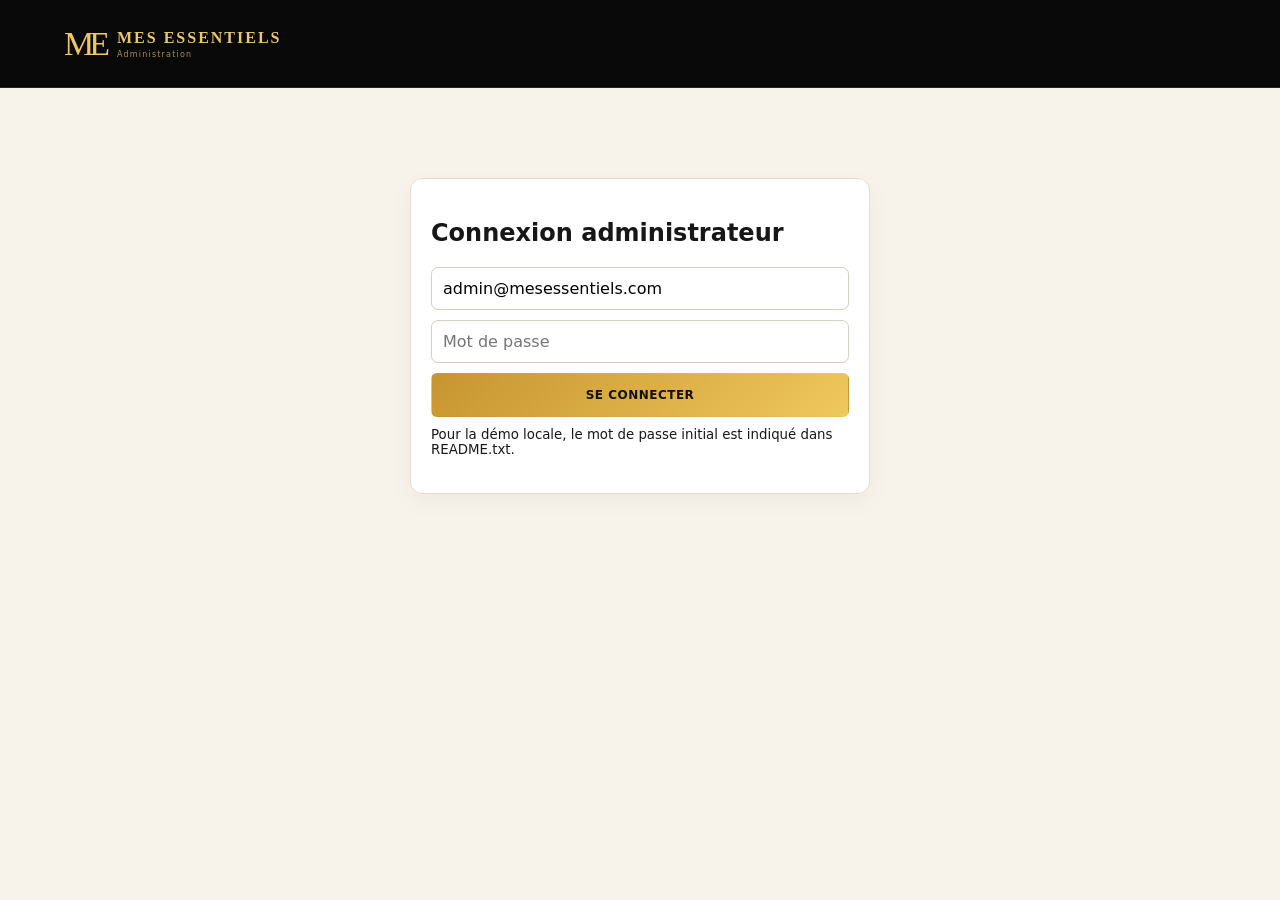
==== admin.html @ 94cf5a59 "Add files via upload" ====
<!doctype html><html lang="fr"><head><meta charset="utf-8"><meta name="viewport" content="width=device-width,initial-scale=1"><title>Administration — Mes Essentiels</title><link rel="stylesheet" href="styles.css"><style>.admin-wrap{max-width:1180px;margin:auto;padding:40px 20px}.admin-grid{display:grid;grid-template-columns:360px 1fr;gap:24px}.panel{background:#fff;border:1px solid #e5dccd;border-radius:12px;padding:20px;box-shadow:0 8px 25px #0000000a}.admin-form{display:grid;gap:10px}.admin-form input,.admin-form select,.admin-form textarea,.status-select{padding:11px;border:1px solid #d9cfbf;border-radius:7px}.admin-table{width:100%;border-collapse:collapse;font-size:13px}.admin-table th,.admin-table td{padding:10px;border-bottom:1px solid #eee;text-align:left}.admin-top{display:flex;justify-content:space-between;align-items:center;margin-bottom:22px}.tabs{display:flex;gap:8px;margin-bottom:18px}.tabs button{padding:9px 14px;border-radius:99px;border:1px solid #ddd;background:white;cursor:pointer}.tabs button.active{background:#111;color:#efc85d}.hidden{display:none!important}@media(max-width:800px){.admin-grid{grid-template-columns:1fr}.admin-table{display:block;overflow:auto}}</style></head><body style="background:#f8f3ea"><header class="header"><a class="brand" href="index.html"><span class="monogram">ME</span><span><b>MES ESSENTIELS</b><small>Administration</small></span></a></header><main class="admin-wrap"><div id="loginPanel" class="panel" style="max-width:460px;margin:50px auto"><h2>Connexion administrateur</h2><form id="adminLogin" class="admin-form"><input id="aEmail" type="email" value="admin@mesessentiels.com" required><input id="aPassword" type="password" placeholder="Mot de passe" required><button class="btn gold">Se connecter</button><small>Pour la démo locale, le mot de passe initial est indiqué dans README.txt.</small></form><p id="loginMsg"></p></div><section id="dashboard" class="hidden"><div class="admin-top"><div><p class="eyebrow dark">BACK-OFFICE</p><h1>Gestion de la boutique</h1></div><button id="logoutAdmin" class="btn gold">Déconnexion</button></div><div class="tabs"><button class="active" data-tab="productsTab">Produits</button><button data-tab="ordersTab">Commandes</button></div><div id="productsTab" class="tab"><div class="admin-grid"><div class="panel"><h2>Ajouter un produit</h2><form id="productForm" class="admin-form"><input name="name" placeholder="Nom du produit" required><input name="price" type="number" step="0.01" placeholder="Prix (€)" required><select name="category"><option>femme</option><option>homme</option><option>enfant</option><option>accessoires</option></select><input name="sizes" placeholder="Tailles: S,M,L,XL" value="S,M,L,XL"><input name="stock" type="number" min="0" placeholder="Stock" value="5"><input name="image" placeholder="Image" value="assets/prod1.jpg"><textarea name="description" placeholder="Description"></textarea><button class="btn gold">Ajouter</button></form></div><div class="panel"><h2>Produits</h2><div id="productsAdmin"></div></div></div></div><div id="ordersTab" class="tab hidden"><div class="panel"><h2>Commandes</h2><div id="ordersAdmin"></div></div></div></section></main><script src="admin.js"></script></body></html>
---- styles.css ----
:root{--black:#090909;--black2:#131313;--gold:#d9a93f;--gold2:#f0c75e;--cream:#f8f3ea;--text:#171717;--muted:#6e675d;--white:#fff;--line:#e8dfd1}*{box-sizing:border-box}html{scroll-behavior:smooth}body{margin:0;font-family:Inter,ui-sans-serif,system-ui,-apple-system,BlinkMacSystemFont,"Segoe UI",sans-serif;background:#fff;color:var(--text)}a{text-decoration:none;color:inherit}button,input{font:inherit}.topbar{height:34px;background:#050505;color:#e8c66d;display:flex;justify-content:space-around;align-items:center;font-size:12px;border-bottom:1px solid #2c2412}.header{height:88px;background:var(--black);color:#fff;display:flex;align-items:center;gap:28px;padding:0 5vw;position:sticky;top:0;z-index:20;border-bottom:1px solid #252525}.brand{display:flex;align-items:center;gap:12px;min-width:230px}.monogram{font-family:Georgia,serif;font-size:34px;color:var(--gold2);letter-spacing:-5px}.brand b{display:block;font-family:Georgia,serif;letter-spacing:2px;font-size:16px;color:#e9c869}.brand small{display:block;font-size:8px;letter-spacing:1.2px;color:#a98d4c;margin-top:3px}.header nav{display:flex;gap:25px;align-items:center;flex:1;justify-content:center}.header nav a{font-size:13px;text-transform:uppercase;letter-spacing:.5px;color:#e8e8e8;position:relative}.header nav a:hover{color:var(--gold2)}.actions{display:flex;gap:8px}.actions button,.menu-btn{border:0;background:transparent;color:#fff;cursor:pointer;font-size:21px}.cart-btn span{background:var(--gold);color:#111;border-radius:99px;font-size:11px;padding:2px 6px;vertical-align:top}.menu-btn{display:none}.hero{background:linear-gradient(110deg,#050505 0%,#0c0b0a 55%,#1b1108 100%);min-height:530px;color:#fff;display:grid;grid-template-columns:1fr 1fr;overflow:hidden}.hero-copy{padding:80px 6vw 70px;position:relative}.hero-copy:before{content:"";position:absolute;inset:0;opacity:.16;background-image:linear-gradient(45deg,var(--gold) 1px,transparent 1px),linear-gradient(-45deg,var(--gold) 1px,transparent 1px);background-size:28px 28px;mask-image:linear-gradient(90deg,#000,transparent 65%)}.hero-copy>*{position:relative}.eyebrow{font-size:12px;letter-spacing:2.4px;color:var(--gold2);font-weight:800}.eyebrow.dark{color:#a17517}.hero h1{font-family:Georgia,serif;font-size:58px;line-height:1.03;text-transform:uppercase;font-weight:500;margin:18px 0}.hero h1 span{color:var(--gold2)}.hero p:not(.eyebrow){max-width:540px;line-height:1.7;color:#d0cbc3}.hero-buttons{display:flex;gap:12px;margin-top:30px}.btn{display:inline-flex;justify-content:center;align-items:center;border-radius:6px;padding:14px 21px;border:1px solid transparent;text-transform:uppercase;font-size:12px;font-weight:800;letter-spacing:.5px;cursor:pointer}.gold{background:linear-gradient(135deg,#c7952f,#efc85d);color:#111}.gold:hover{filter:brightness(1.07)}.ghost{border-color:#555;background:transparent;color:#fff}.hero-media{min-height:530px;position:relative}.hero-media:after{content:"";position:absolute;inset:0;background:linear-gradient(90deg,#0b0a09 0%,transparent 25%)}.hero-media img{width:100%;height:100%;object-fit:cover;object-position:center}.badge{position:absolute;right:28px;bottom:28px;z-index:2;background:rgba(0,0,0,.72);border:1px solid #a37d30;color:#f3d37d;padding:10px 15px;border-radius:99px;font-size:12px}.section{padding:74px 5vw}.section-head{display:flex;justify-content:space-between;align-items:end;gap:25px;margin-bottom:28px}.section-head h2,.newsletter h2{font-family:Georgia,serif;font-size:38px;margin:6px 0}.section-head>p{max-width:420px;color:var(--muted);line-height:1.6}.categories{display:grid;grid-template-columns:repeat(4,1fr);gap:14px}.category{height:250px;border-radius:10px;overflow:hidden;position:relative;background:#eee}.category:after{content:"";position:absolute;inset:0;background:linear-gradient(0deg,rgba(0,0,0,.8),transparent 62%)}.category img{width:100%;height:100%;object-fit:cover;transition:.35s}.category:hover img{transform:scale(1.04)}.category div{position:absolute;z-index:2;left:18px;bottom:18px;color:#fff}.category h3{font-family:Georgia,serif;text-transform:uppercase;font-size:24px;margin:0 0 3px}.category span{font-size:12px;color:#e9e5df}.shop{background:var(--cream)}.shop-tools{display:flex;justify-content:space-between;gap:20px;align-items:center;margin-bottom:24px}.filters{display:flex;gap:8px;flex-wrap:wrap}.filters button{border:1px solid #d8cdbd;background:#fff;border-radius:99px;padding:9px 14px;cursor:pointer;font-size:12px}.filters button.active{background:#111;color:#f1cf74;border-color:#111}.shop-tools input{width:min(320px,100%);border:1px solid #d9cfbf;border-radius:8px;padding:11px 14px;background:#fff}.products{display:grid;grid-template-columns:repeat(5,1fr);gap:16px}.product{background:#fff;border:1px solid var(--line);border-radius:10px;overflow:hidden;box-shadow:0 4px 16px rgba(61,44,17,.06);display:flex;flex-direction:column}.product-image{aspect-ratio:.88;position:relative;background:#eee;overflow:hidden}.product-image img{width:100%;height:100%;object-fit:cover;transition:.35s}.product:hover .product-image img{transform:scale(1.035)}.pill{position:absolute;left:8px;top:8px;background:#111;color:#fff;border-radius:99px;padding:5px 8px;font-size:9px}.product-body{padding:14px;display:flex;flex-direction:column;flex:1}.product h3{font-size:14px;margin:0 0 7px}.price{font-weight:800;margin-bottom:10px}.sizes{display:flex;gap:5px;flex-wrap:wrap;margin-bottom:12px}.sizes button{border:1px solid #cdbfaaa8;background:#fff;border-radius:4px;font-size:10px;padding:4px 6px;cursor:pointer}.sizes button.selected{background:#111;color:#f4d276}.add{margin-top:auto;background:#0c0c0c;color:#f1ca63;border:0;border-radius:5px;padding:10px;cursor:pointer;font-size:11px;text-transform:uppercase}.benefits{margin:0 5vw 30px;background:#0b0b0b;color:#fff;display:grid;grid-template-columns:repeat(4,1fr);border-radius:10px;padding:27px}.benefits div{padding:0 20px;border-right:1px solid #332f2a}.benefits div:last-child{border:0}.benefits b{display:block;color:#e6bd54;font-size:13px}.benefits span{font-size:11px;color:#ccc;display:block;margin-top:5px}.newsletter{margin:0 5vw 60px;background:#f4ead9;border:1px solid #e5d4bc;padding:34px;display:flex;justify-content:space-between;gap:30px;align-items:center;border-radius:10px}.newsletter h2{font-size:30px}.newsletter p{color:var(--muted)}.newsletter form{display:flex;gap:8px;min-width:45%}.newsletter input{flex:1;border:1px solid #d9c7aa;border-radius:6px;padding:13px}footer{background:#070707;color:#ddd;padding:55px 5vw 20px}.footer-grid{display:grid;grid-template-columns:2fr 1fr 1fr 1.3fr;gap:40px}.footer-logo{font-size:52px}.footer-grid h3{font-family:Georgia,serif;color:#e6bd54;text-transform:uppercase;letter-spacing:2px}.footer-grid h4{color:#e6bd54;font-size:13px;text-transform:uppercase}.footer-grid a,.footer-grid p{display:block;font-size:12px;color:#bbb;margin:9px 0}.copyright{border-top:1px solid #252525;margin-top:35px;padding-top:20px;text-align:center;color:#8f805c;font-size:11px}.cart{position:fixed;right:0;top:0;height:100vh;width:min(430px,92vw);background:#fff;z-index:50;transform:translateX(105%);transition:.3s;display:flex;flex-direction:column;box-shadow:-10px 0 30px rgba(0,0,0,.2)}.cart.open{transform:translateX(0)}.cart-header{display:flex;justify-content:space-between;align-items:center;padding:20px;border-bottom:1px solid #eee}.cart-header button{border:0;background:none;font-size:20px;cursor:pointer}.cart-items{padding:16px;overflow:auto;flex:1}.cart-item{display:grid;grid-template-columns:72px 1fr auto;gap:12px;padding:12px 0;border-bottom:1px solid #eee}.cart-item img{width:72px;height:85px;object-fit:cover;border-radius:6px}.cart-item h4{font-size:13px;margin:0 0 4px}.cart-item small{color:#777}.qty{display:flex;align-items:center;gap:8px;margin-top:8px}.qty button{border:1px solid #ddd;background:#fff;width:24px;height:24px;border-radius:4px}.remove{border:0;background:none;color:#a13535;cursor:pointer}.cart-footer{padding:18px;border-top:1px solid #eee}.total{display:flex;justify-content:space-between;font-size:18px;margin-bottom:16px}.full{width:100%;margin-top:8px}.dark-text{color:#222;border-color:#bbb}.cart-footer small{display:block;color:#777;margin-top:10px;line-height:1.5}.overlay{position:fixed;inset:0;background:rgba(0,0,0,.55);z-index:40;opacity:0;pointer-events:none;transition:.3s}.overlay.show{opacity:1;pointer-events:auto}.toast{position:fixed;left:50%;bottom:30px;transform:translate(-50%,20px);background:#111;color:#fff;padding:12px 18px;border-radius:7px;z-index:80;opacity:0;transition:.25s;font-size:13px}.toast.show{opacity:1;transform:translate(-50%,0)}
@media(max-width:1000px){.header nav{display:none;position:absolute;left:0;right:0;top:88px;background:#0b0b0b;padding:20px;flex-direction:column}.header nav.open{display:flex}.menu-btn{display:block}.brand{margin-right:auto}.hero{grid-template-columns:1fr}.hero-media{min-height:360px}.products{grid-template-columns:repeat(3,1fr)}.categories{grid-template-columns:repeat(2,1fr)}.benefits{grid-template-columns:repeat(2,1fr);gap:25px}.benefits div{border:0}.footer-grid{grid-template-columns:repeat(2,1fr)}}
@media(max-width:650px){.topbar span:nth-child(2),.topbar span:nth-child(3){display:none}.header{height:72px;padding:0 18px}.header nav{top:72px}.brand{min-width:auto}.brand small{display:none}.brand b{font-size:13px}.hero-copy{padding:60px 22px}.hero h1{font-size:40px}.hero-buttons{flex-direction:column;align-items:flex-start}.section{padding:55px 18px}.section-head{display:block}.section-head h2{font-size:32px}.categories{grid-template-columns:1fr 1fr}.category{height:205px}.products{grid-template-columns:1fr 1fr;gap:10px}.shop-tools{align-items:stretch;flex-direction:column}.benefits{margin:0 18px 25px;grid-template-columns:1fr}.newsletter{margin:0 18px 45px;display:block;padding:24px}.newsletter form{min-width:0;display:block}.newsletter input{width:100%;margin-bottom:8px}.footer-grid{grid-template-columns:1fr}.product-body{padding:10px}.product h3{font-size:12px}}
.product-desc{font-size:11px;color:#746e65;line-height:1.45;min-height:32px;margin:0 0 8px}.stock{display:block;color:#8b7b5a;margin-bottom:8px}.add:disabled{opacity:.45;cursor:not-allowed}.modal-backdrop{position:fixed;inset:0;background:#0009;z-index:100;display:flex;align-items:center;justify-content:center;padding:18px;opacity:0;pointer-events:none;transition:.2s}.modal-backdrop.show{opacity:1;pointer-events:auto}.modal-card{width:min(620px,96vw);max-height:90vh;overflow:auto;background:#fff;border-radius:14px;padding:28px;position:relative;box-shadow:0 24px 70px #0006}.modal-card h2{font-family:Georgia,serif;font-size:32px;margin:8px 0 18px}.modal-close{position:absolute;right:16px;top:14px;border:0;background:#f1ede7;border-radius:99px;width:36px;height:36px;cursor:pointer}.modal-form{display:grid;gap:10px}.modal-form input,.modal-form select{width:100%;padding:12px;border:1px solid #d9cfbf;border-radius:7px;background:#fff}.modal-sep{text-align:center;color:#999;margin:18px 0}.form-msg{color:#a52a2a;font-size:13px}.checkout-grid{grid-template-columns:1fr 1fr}.checkout-grid select,.checkout-grid .full{grid-column:1/-1}.checkout-total{padding:12px 14px;background:#f8f3ea;border-radius:8px}.text-link{color:#8e6410;font-weight:700}@media(max-width:650px){.checkout-grid{grid-template-columns:1fr}.checkout-grid select,.checkout-grid .full{grid-column:auto}.modal-card{padding:24px 18px}}
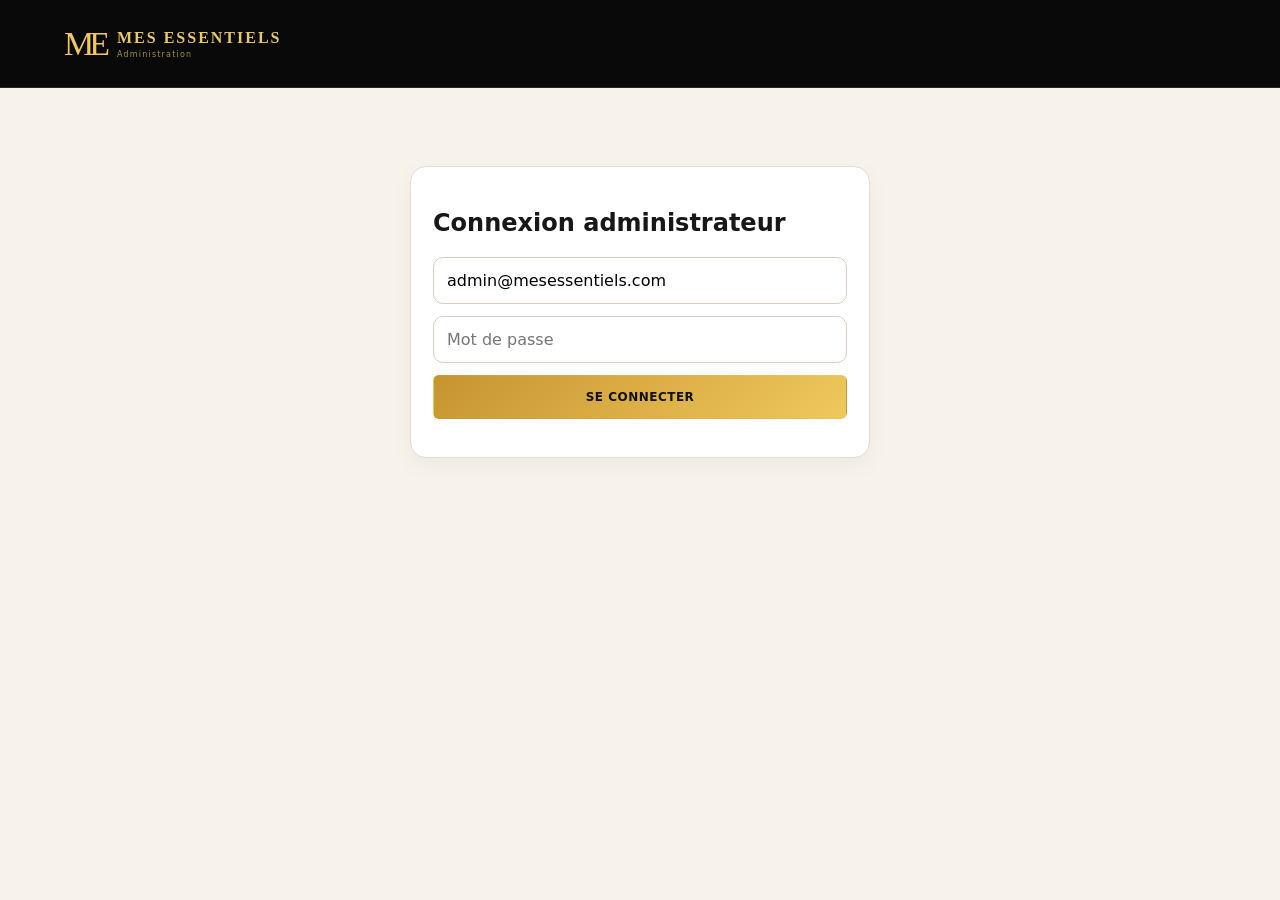
==== commit 8d5bdd26: "Add files via upload" ====
--- a/admin.html
+++ b/admin.html
@@ -1 +1,18 @@
-<!doctype html><html lang="fr"><head><meta charset="utf-8"><meta name="viewport" content="width=device-width,initial-scale=1"><title>Administration — Mes Essentiels</title><link rel="stylesheet" href="styles.css"><style>.admin-wrap{max-width:1180px;margin:auto;padding:40px 20px}.admin-grid{display:grid;grid-template-columns:360px 1fr;gap:24px}.panel{background:#fff;border:1px solid #e5dccd;border-radius:12px;padding:20px;box-shadow:0 8px 25px #0000000a}.admin-form{display:grid;gap:10px}.admin-form input,.admin-form select,.admin-form textarea,.status-select{padding:11px;border:1px solid #d9cfbf;border-radius:7px}.admin-table{width:100%;border-collapse:collapse;font-size:13px}.admin-table th,.admin-table td{padding:10px;border-bottom:1px solid #eee;text-align:left}.admin-top{display:flex;justify-content:space-between;align-items:center;margin-bottom:22px}.tabs{display:flex;gap:8px;margin-bottom:18px}.tabs button{padding:9px 14px;border-radius:99px;border:1px solid #ddd;background:white;cursor:pointer}.tabs button.active{background:#111;color:#efc85d}.hidden{display:none!important}@media(max-width:800px){.admin-grid{grid-template-columns:1fr}.admin-table{display:block;overflow:auto}}</style></head><body style="background:#f8f3ea"><header class="header"><a class="brand" href="index.html"><span class="monogram">ME</span><span><b>MES ESSENTIELS</b><small>Administration</small></span></a></header><main class="admin-wrap"><div id="loginPanel" class="panel" style="max-width:460px;margin:50px auto"><h2>Connexion administrateur</h2><form id="adminLogin" class="admin-form"><input id="aEmail" type="email" value="admin@mesessentiels.com" required><input id="aPassword" type="password" placeholder="Mot de passe" required><button class="btn gold">Se connecter</button><small>Pour la démo locale, le mot de passe initial est indiqué dans README.txt.</small></form><p id="loginMsg"></p></div><section id="dashboard" class="hidden"><div class="admin-top"><div><p class="eyebrow dark">BACK-OFFICE</p><h1>Gestion de la boutique</h1></div><button id="logoutAdmin" class="btn gold">Déconnexion</button></div><div class="tabs"><button class="active" data-tab="productsTab">Produits</button><button data-tab="ordersTab">Commandes</button></div><div id="productsTab" class="tab"><div class="admin-grid"><div class="panel"><h2>Ajouter un produit</h2><form id="productForm" class="admin-form"><input name="name" placeholder="Nom du produit" required><input name="price" type="number" step="0.01" placeholder="Prix (€)" required><select name="category"><option>femme</option><option>homme</option><option>enfant</option><option>accessoires</option></select><input name="sizes" placeholder="Tailles: S,M,L,XL" value="S,M,L,XL"><input name="stock" type="number" min="0" placeholder="Stock" value="5"><input name="image" placeholder="Image" value="assets/prod1.jpg"><textarea name="description" placeholder="Description"></textarea><button class="btn gold">Ajouter</button></form></div><div class="panel"><h2>Produits</h2><div id="productsAdmin"></div></div></div></div><div id="ordersTab" class="tab hidden"><div class="panel"><h2>Commandes</h2><div id="ordersAdmin"></div></div></div></section></main><script src="admin.js"></script></body></html>
+<!doctype html>
+<html lang="fr"><head><meta charset="utf-8"><meta name="viewport" content="width=device-width,initial-scale=1">
+<title>Administration — Mes Essentiels</title><link rel="stylesheet" href="styles.css">
+<style>
+.admin-wrap{max-width:1180px;margin:auto;padding:28px 18px 60px}.admin-grid{display:grid;grid-template-columns:380px 1fr;gap:24px}.panel{background:#fff;border:1px solid #e5dccd;border-radius:16px;padding:22px;box-shadow:0 8px 25px #0000000a}.admin-form{display:grid;gap:12px}.admin-form input,.admin-form select,.admin-form textarea,.status-select{width:100%;padding:13px;border:1px solid #d9cfbf;border-radius:10px;font:inherit}.admin-form textarea{min-height:100px;resize:vertical}.admin-table{width:100%;border-collapse:collapse;font-size:13px}.admin-table th,.admin-table td{padding:10px;border-bottom:1px solid #eee;text-align:left}.admin-top{display:flex;justify-content:space-between;align-items:center;gap:12px;margin-bottom:22px}.tabs{display:flex;gap:8px;margin-bottom:18px;overflow:auto}.tabs button{padding:10px 14px;border-radius:99px;border:1px solid #ddd;background:white;cursor:pointer;white-space:nowrap}.tabs button.active{background:#111;color:#efc85d}.hidden{display:none!important}.image-picker{border:1px dashed #c9b997;border-radius:14px;padding:14px;background:#fcfaf6}.image-picker label{display:flex;align-items:center;justify-content:center;min-height:54px;border-radius:10px;background:#111;color:#efc85d;font-weight:800;cursor:pointer}.image-picker input{position:absolute;opacity:0;pointer-events:none}.image-preview{display:none;width:100%;max-height:320px;object-fit:cover;border-radius:12px;margin-top:12px}.image-preview.show{display:block}.image-help{font-size:12px;color:#777;margin:8px 0 0}.product-thumb{width:54px;height:68px;object-fit:cover;border-radius:8px;background:#eee}.admin-msg{font-weight:700;min-height:20px}.admin-msg.ok{color:#18794e}.admin-msg.err{color:#b42318}
+@media(max-width:800px){.admin-grid{grid-template-columns:1fr}.admin-table{display:block;overflow:auto}.admin-top{align-items:flex-start;flex-direction:column}.admin-top .btn{width:100%}}
+</style></head>
+<body style="background:#f8f3ea"><header class="header"><a class="brand" href="index.html"><span class="monogram">ME</span><span><b>MES ESSENTIELS</b><small>Administration</small></span></a></header>
+<main class="admin-wrap">
+<div id="loginPanel" class="panel" style="max-width:460px;margin:50px auto"><h2>Connexion administrateur</h2><form id="adminLogin" class="admin-form"><input id="aEmail" type="email" value="admin@mesessentiels.com" required><input id="aPassword" type="password" placeholder="Mot de passe" required><button class="btn gold">Se connecter</button></form><p id="loginMsg"></p></div>
+<section id="dashboard" class="hidden"><div class="admin-top"><div><p class="eyebrow dark">BACK-OFFICE</p><h1>Gestion de la boutique</h1></div><button id="logoutAdmin" class="btn gold">Déconnexion</button></div>
+<div class="tabs"><button class="active" data-tab="productsTab">Produits</button><button data-tab="ordersTab">Commandes</button><button data-tab="customersTab">Clients</button></div>
+<div id="productsTab" class="tab"><div class="admin-grid"><div class="panel"><h2>Ajouter un produit</h2><form id="productForm" class="admin-form"><input name="name" placeholder="Nom du produit" required><input name="price" type="number" step="1000" min="1" placeholder="Prix (FG)" required><select name="category"><option value="femme">Femme</option><option value="homme">Homme</option><option value="enfant">Enfant</option><option value="accessoires">Accessoires</option></select><input name="sizes" placeholder="Tailles : S,M,L,XL" value="S,M,L,XL"><input name="stock" type="number" min="0" placeholder="Stock" value="5"><div class="image-picker"><label for="productImage">📷 Choisir une photo</label><input id="productImage" type="file" accept="image/*" capture="environment"><img id="productImagePreview" class="image-preview" alt="Aperçu de la photo"><p id="imageHelp" class="image-help">Choisis une photo dans ton iPhone ou prends-en une avec l’appareil photo.</p></div><textarea name="description" placeholder="Description"></textarea><button id="addProductBtn" class="btn gold">Ajouter le produit</button><p id="productMsg" class="admin-msg"></p></form></div><div class="panel"><h2>Produits</h2><div id="productsAdmin"></div></div></div></div>
+<div id="ordersTab" class="tab hidden"><div class="panel"><h2>Commandes</h2><div id="ordersAdmin"></div></div></div>
+<div id="customersTab" class="tab hidden"><div class="panel"><h2>Gestion des clients</h2><div id="customersList" class="admin-list"></div></div></div>
+</section>
+<div class="admin-modal" id="clientPasswordModal" aria-hidden="true"><div class="admin-modal-card"><button class="admin-modal-close" id="closeClientPasswordModal" type="button">✕</button><h3>Modifier le mot de passe</h3><p id="clientPasswordLabel"></p><input type="password" id="newClientPassword" placeholder="Nouveau mot de passe (6 caractères min.)"><button class="btn gold full" id="saveClientPassword" type="button">Enregistrer</button><p class="admin-note">Le mot de passe actuel n’est jamais affiché.</p></div></div>
+</main><script src="admin.js"></script></body></html>
--- a/styles.css
+++ b/styles.css
@@ -2,3 +2,58 @@
 @media(max-width:1000px){.header nav{display:none;position:absolute;left:0;right:0;top:88px;background:#0b0b0b;padding:20px;flex-direction:column}.header nav.open{display:flex}.menu-btn{display:block}.brand{margin-right:auto}.hero{grid-template-columns:1fr}.hero-media{min-height:360px}.products{grid-template-columns:repeat(3,1fr)}.categories{grid-template-columns:repeat(2,1fr)}.benefits{grid-template-columns:repeat(2,1fr);gap:25px}.benefits div{border:0}.footer-grid{grid-template-columns:repeat(2,1fr)}}
 @media(max-width:650px){.topbar span:nth-child(2),.topbar span:nth-child(3){display:none}.header{height:72px;padding:0 18px}.header nav{top:72px}.brand{min-width:auto}.brand small{display:none}.brand b{font-size:13px}.hero-copy{padding:60px 22px}.hero h1{font-size:40px}.hero-buttons{flex-direction:column;align-items:flex-start}.section{padding:55px 18px}.section-head{display:block}.section-head h2{font-size:32px}.categories{grid-template-columns:1fr 1fr}.category{height:205px}.products{grid-template-columns:1fr 1fr;gap:10px}.shop-tools{align-items:stretch;flex-direction:column}.benefits{margin:0 18px 25px;grid-template-columns:1fr}.newsletter{margin:0 18px 45px;display:block;padding:24px}.newsletter form{min-width:0;display:block}.newsletter input{width:100%;margin-bottom:8px}.footer-grid{grid-template-columns:1fr}.product-body{padding:10px}.product h3{font-size:12px}}
 .product-desc{font-size:11px;color:#746e65;line-height:1.45;min-height:32px;margin:0 0 8px}.stock{display:block;color:#8b7b5a;margin-bottom:8px}.add:disabled{opacity:.45;cursor:not-allowed}.modal-backdrop{position:fixed;inset:0;background:#0009;z-index:100;display:flex;align-items:center;justify-content:center;padding:18px;opacity:0;pointer-events:none;transition:.2s}.modal-backdrop.show{opacity:1;pointer-events:auto}.modal-card{width:min(620px,96vw);max-height:90vh;overflow:auto;background:#fff;border-radius:14px;padding:28px;position:relative;box-shadow:0 24px 70px #0006}.modal-card h2{font-family:Georgia,serif;font-size:32px;margin:8px 0 18px}.modal-close{position:absolute;right:16px;top:14px;border:0;background:#f1ede7;border-radius:99px;width:36px;height:36px;cursor:pointer}.modal-form{display:grid;gap:10px}.modal-form input,.modal-form select{width:100%;padding:12px;border:1px solid #d9cfbf;border-radius:7px;background:#fff}.modal-sep{text-align:center;color:#999;margin:18px 0}.form-msg{color:#a52a2a;font-size:13px}.checkout-grid{grid-template-columns:1fr 1fr}.checkout-grid select,.checkout-grid .full{grid-column:1/-1}.checkout-total{padding:12px 14px;background:#f8f3ea;border-radius:8px}.text-link{color:#8e6410;font-weight:700}@media(max-width:650px){.checkout-grid{grid-template-columns:1fr}.checkout-grid select,.checkout-grid .full{grid-column:auto}.modal-card{padding:24px 18px}}
+
+/* Mobile header fix: keep account, search and cart visible */
+@media(max-width:650px){
+  .header{gap:8px;overflow:visible}
+  .brand{min-width:0;flex:1}
+  .brand b{white-space:nowrap}
+  .actions{display:flex;align-items:center;gap:2px;flex:0 0 auto}
+  .actions button,.menu-btn{width:36px;height:36px;padding:0;display:inline-flex;align-items:center;justify-content:center;font-size:19px}
+  .cart-btn{position:relative}
+  .cart-btn span{position:absolute;right:-2px;top:-2px;min-width:17px;text-align:center;padding:1px 4px}
+}
+
+.menu-cart-link{
+  width:100%;
+  border:0;
+  background:transparent;
+  color:inherit;
+  font:inherit;
+  text-align:center;
+  padding:16px 18px;
+  cursor:pointer;
+  letter-spacing:.04em;
+}
+.menu-cart-link span{
+  display:inline-flex;
+  align-items:center;
+  justify-content:center;
+  min-width:22px;
+  height:22px;
+  padding:0 6px;
+  margin-left:6px;
+  border-radius:999px;
+  background:var(--gold, #d4af37);
+  color:#111;
+  font-size:.8rem;
+  font-weight:700;
+}
+@media (min-width: 769px){
+  .menu-cart-link{
+    width:auto;
+    padding:8px 10px;
+  }
+}
+
+.admin-modal{position:fixed;inset:0;background:rgba(0,0,0,.72);display:none;align-items:center;justify-content:center;padding:20px;z-index:9999}
+.admin-modal.show{display:flex}
+.admin-modal-card{position:relative;width:min(520px,100%);background:#fff;color:#111;border-radius:18px;padding:24px;box-shadow:0 20px 60px rgba(0,0,0,.35)}
+.admin-modal-card input{width:100%;padding:14px 16px;border:1px solid #ccc;border-radius:10px;margin:12px 0 16px}
+.admin-modal-close{position:absolute;right:14px;top:12px;border:0;background:transparent;font-size:1.2rem;cursor:pointer}
+.admin-note{font-size:.88rem;opacity:.7;margin-top:12px}
+.admin-row{display:flex;align-items:center;justify-content:space-between;gap:16px;padding:14px 0;border-bottom:1px solid rgba(0,0,0,.1)}
+.admin-row>div{display:flex;flex-direction:column;gap:4px}
+.admin-row span{font-size:.9rem;opacity:.7}
+@media(max-width:680px){.admin-row{align-items:flex-start;flex-direction:column}.admin-row .btn{width:100%}}
+.text-button{border:0;background:transparent;color:#8a6500;text-decoration:underline;padding:10px 0;cursor:pointer;font:inherit}
